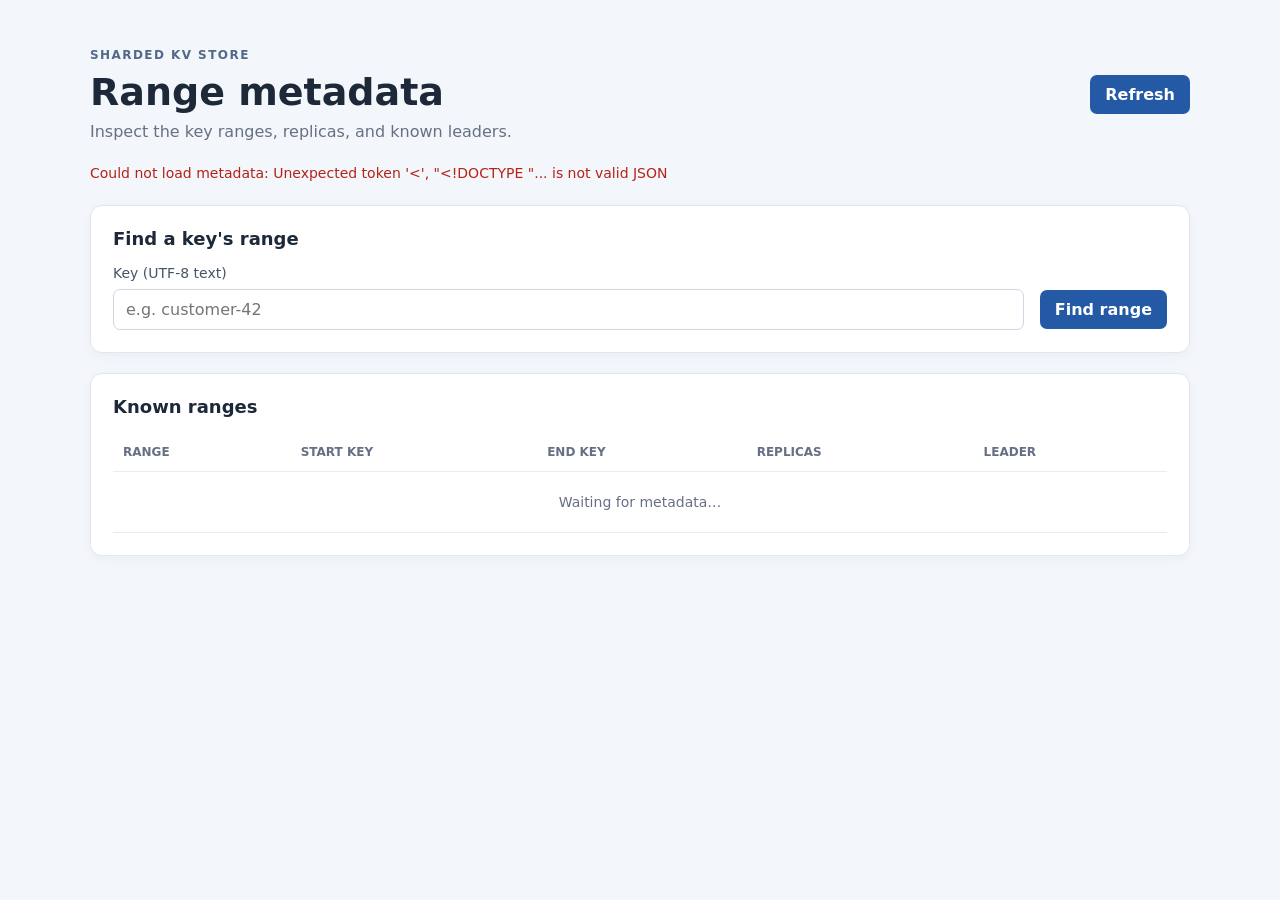
==== 2-Sharing&Metadata/frontend/index.html @ 726b912d "Changed origin" ====
<!doctype html>
<html lang="en">
  <head>
    <meta charset="utf-8" />
    <meta name="viewport" content="width=device-width, initial-scale=1" />
    <title>Sharded KV Metadata</title>
    <link rel="stylesheet" href="styles.css" />
  </head>
  <body>
    <main class="page">
      <header class="page-header">
        <div>
          <p class="eyebrow">Sharded KV Store</p>
          <h1>Range metadata</h1>
          <p class="subtitle">Inspect the key ranges, replicas, and known leaders.</p>
        </div>
        <button id="refresh-button" type="button">Refresh</button>
      </header>

      <p id="status" class="status" role="status">Loading metadata...</p>

      <section class="panel" aria-labelledby="lookup-heading">
        <h2 id="lookup-heading">Find a key's range</h2>
        <form id="lookup-form">
          <label for="key-input">Key (UTF-8 text)</label>
          <div class="lookup-row">
            <input id="key-input" name="key" autocomplete="off" placeholder="e.g. customer-42" />
            <button type="submit">Find range</button>
          </div>
        </form>
        <pre id="lookup-result" class="result" hidden></pre>
      </section>

      <section class="panel" aria-labelledby="ranges-heading">
        <div class="section-heading">
          <h2 id="ranges-heading">Known ranges</h2>
          <span id="version" class="version"></span>
        </div>
        <div class="table-wrap">
          <table>
            <thead>
              <tr>
                <th>Range</th>
                <th>Start key</th>
                <th>End key</th>
                <th>Replicas</th>
                <th>Leader</th>
              </tr>
            </thead>
            <tbody id="ranges-body">
              <tr><td colspan="5" class="empty">Waiting for metadata…</td></tr>
            </tbody>
          </table>
        </div>
      </section>
    </main>
    <script src="app.js" defer></script>
  </body>
</html>
---- 2-Sharing&Metadata/frontend/styles.css ----
:root {
  color-scheme: light;
  font-family: Inter, ui-sans-serif, system-ui, -apple-system, BlinkMacSystemFont, "Segoe UI", sans-serif;
  color: #1d2939;
  background: #f3f6fa;
  font-synthesis: none;
  text-rendering: optimizeLegibility;
}

* { box-sizing: border-box; }

body { margin: 0; }

.page {
  width: min(1100px, calc(100% - 32px));
  margin: 48px auto;
}

.page-header, .section-heading, .lookup-row {
  display: flex;
  align-items: center;
  justify-content: space-between;
  gap: 16px;
}

.page-header { margin-bottom: 24px; }
.eyebrow { margin: 0 0 8px; color: #536987; font-size: 12px; font-weight: 700; letter-spacing: .12em; text-transform: uppercase; }
h1 { margin: 0; font-size: clamp(28px, 4vw, 38px); }
.subtitle { margin: 8px 0 0; color: #667085; }

.panel {
  margin-top: 20px;
  padding: 22px;
  border: 1px solid #e1e7ef;
  border-radius: 12px;
  background: #fff;
  box-shadow: 0 3px 12px rgb(16 24 40 / 4%);
}

h2 { margin: 0 0 16px; font-size: 18px; }
label { display: block; margin-bottom: 8px; color: #475467; font-size: 14px; }
input {
  min-width: 0;
  flex: 1;
  padding: 10px 12px;
  border: 1px solid #cfd7e3;
  border-radius: 7px;
  font: inherit;
}

button {
  padding: 10px 15px;
  border: 0;
  border-radius: 7px;
  color: #fff;
  background: #2459a6;
  font: inherit;
  font-weight: 600;
  cursor: pointer;
}

button:hover { background: #194784; }
.status { min-height: 20px; color: #536987; font-size: 14px; }
.status[data-state="error"] { color: #b42318; }
.status[data-state="success"] { color: #067647; }
.version { color: #667085; font-size: 13px; }
.table-wrap { overflow-x: auto; }
table { width: 100%; border-collapse: collapse; text-align: left; }
th, td { padding: 12px 10px; border-bottom: 1px solid #eaecf0; white-space: nowrap; }
th { color: #667085; font-size: 12px; font-weight: 600; text-transform: uppercase; }
td { font-size: 14px; }
.empty { padding: 22px 10px; color: #667085; text-align: center; }
.result { overflow-x: auto; margin: 16px 0 0; padding: 14px; border-radius: 7px; background: #f2f4f7; font-size: 13px; }

@media (max-width: 600px) {
  .page { margin-top: 26px; }
  .page-header { align-items: flex-start; }
  .panel { padding: 17px; }
  .lookup-row { align-items: stretch; flex-direction: column; }
}
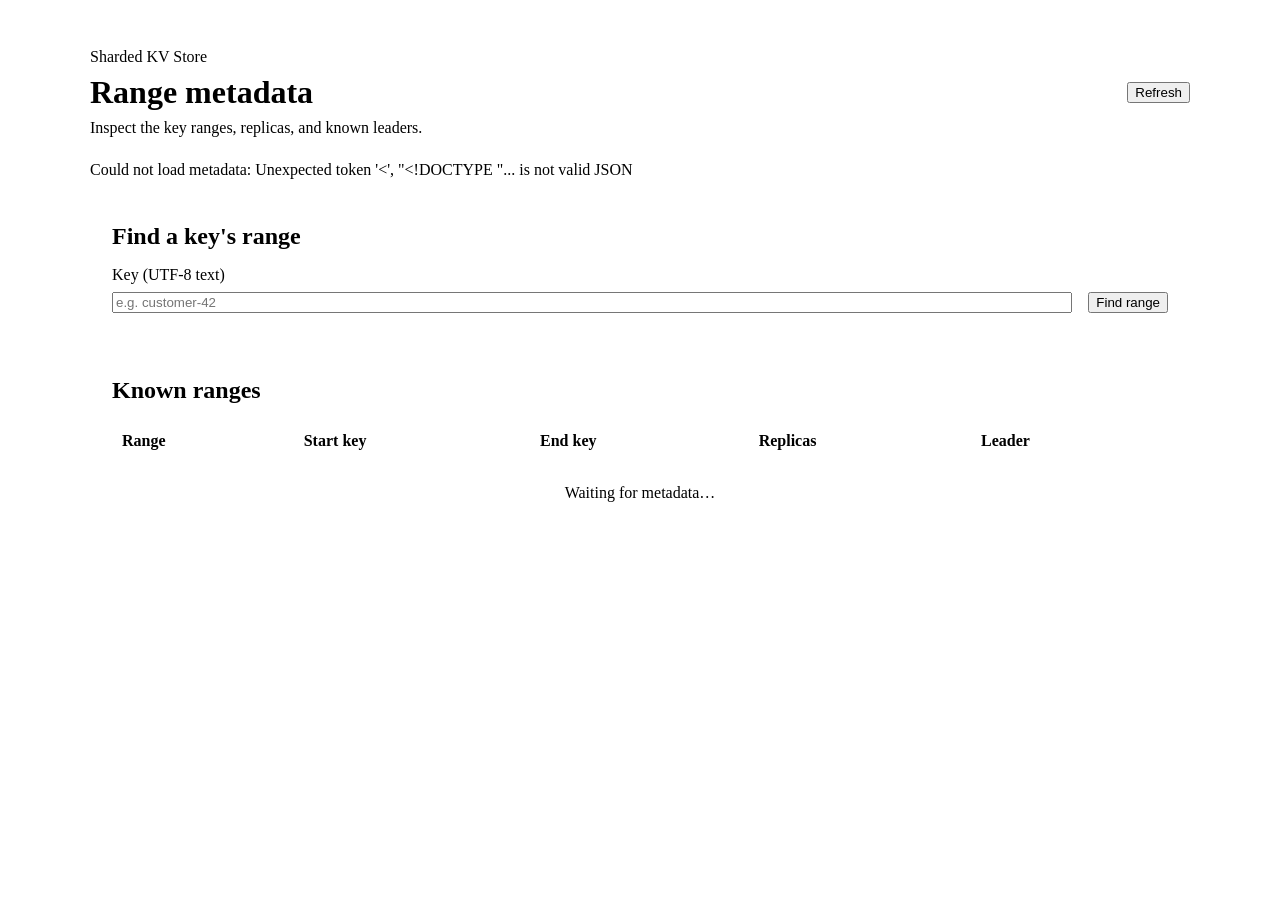
==== commit 1cd9a494: "Raft" ====
--- a/2-Sharing&Metadata/frontend/index.html
+++ b/2-Sharing&Metadata/frontend/index.html
@@ -4,7 +4,7 @@
     <meta charset="utf-8" />
     <meta name="viewport" content="width=device-width, initial-scale=1" />
     <title>Sharded KV Metadata</title>
-    <link rel="stylesheet" href="styles.css" />
+    <link rel="stylesheet" href="styles.css?v=plain" />
   </head>
   <body>
     <main class="page">
--- a/2-Sharing&Metadata/frontend/styles.css
+++ b/2-Sharing&Metadata/frontend/styles.css
@@ -1,14 +1,4 @@
-:root {
-  color-scheme: light;
-  font-family: Inter, ui-sans-serif, system-ui, -apple-system, BlinkMacSystemFont, "Segoe UI", sans-serif;
-  color: #1d2939;
-  background: #f3f6fa;
-  font-synthesis: none;
-  text-rendering: optimizeLegibility;
-}
-
-* { box-sizing: border-box; }
-
+/* Layout only; use the browser's default appearance. */
 body { margin: 0; }
 
 .page {
@@ -24,53 +14,19 @@
 }
 
 .page-header { margin-bottom: 24px; }
-.eyebrow { margin: 0 0 8px; color: #536987; font-size: 12px; font-weight: 700; letter-spacing: .12em; text-transform: uppercase; }
-h1 { margin: 0; font-size: clamp(28px, 4vw, 38px); }
-.subtitle { margin: 8px 0 0; color: #667085; }
-
-.panel {
-  margin-top: 20px;
-  padding: 22px;
-  border: 1px solid #e1e7ef;
-  border-radius: 12px;
-  background: #fff;
-  box-shadow: 0 3px 12px rgb(16 24 40 / 4%);
-}
-
-h2 { margin: 0 0 16px; font-size: 18px; }
-label { display: block; margin-bottom: 8px; color: #475467; font-size: 14px; }
-input {
-  min-width: 0;
-  flex: 1;
-  padding: 10px 12px;
-  border: 1px solid #cfd7e3;
-  border-radius: 7px;
-  font: inherit;
-}
-
-button {
-  padding: 10px 15px;
-  border: 0;
-  border-radius: 7px;
-  color: #fff;
-  background: #2459a6;
-  font: inherit;
-  font-weight: 600;
-  cursor: pointer;
-}
-
-button:hover { background: #194784; }
-.status { min-height: 20px; color: #536987; font-size: 14px; }
-.status[data-state="error"] { color: #b42318; }
-.status[data-state="success"] { color: #067647; }
-.version { color: #667085; font-size: 13px; }
+.eyebrow { margin: 0 0 8px; }
+h1 { margin: 0; }
+.subtitle { margin: 8px 0 0; }
+.panel { margin-top: 20px; padding: 22px; }
+h2 { margin: 0 0 16px; }
+label { display: block; margin-bottom: 8px; }
+input { min-width: 0; flex: 1; }
+.status { min-height: 20px; }
 .table-wrap { overflow-x: auto; }
 table { width: 100%; border-collapse: collapse; text-align: left; }
-th, td { padding: 12px 10px; border-bottom: 1px solid #eaecf0; white-space: nowrap; }
-th { color: #667085; font-size: 12px; font-weight: 600; text-transform: uppercase; }
-td { font-size: 14px; }
-.empty { padding: 22px 10px; color: #667085; text-align: center; }
-.result { overflow-x: auto; margin: 16px 0 0; padding: 14px; border-radius: 7px; background: #f2f4f7; font-size: 13px; }
+th, td { padding: 12px 10px; white-space: nowrap; }
+.empty { padding: 22px 10px; text-align: center; }
+.result { overflow-x: auto; margin: 16px 0 0; padding: 14px; }
 
 @media (max-width: 600px) {
   .page { margin-top: 26px; }
